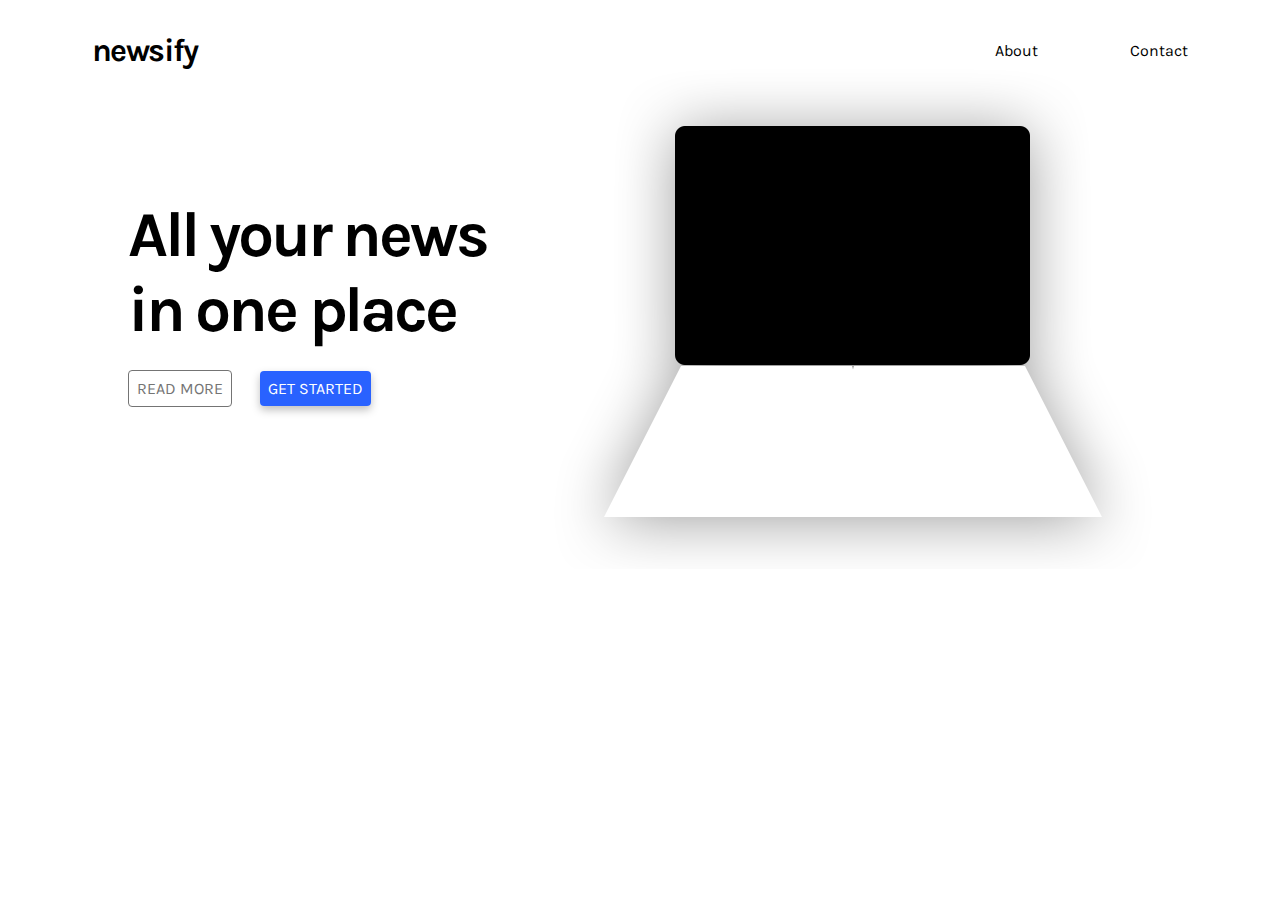
==== index.html @ f290281e "Work on landing page" ====
<!DOCTYPE html>
<html lang="en" dir="ltr">
<head>
  <meta charset="utf-8">
  <title>Newsify</title>
  <link rel="stylesheet" href="style.css">
  <!-- JS & CSS Filer -->
  <script type="text/javascript" src="config.js"></script>
  <script type="text/javascript" src="main.js"></script>
  <!-- Google fonts link -->
  <link href="https://fonts.googleapis.com/css?family=Karla:400,700|PT+Serif" rel="stylesheet">
</head>
<body id="landing-body">
  <!-- Header layout using flexbox-->
  <header id="landing-header">
    <div class="header-links">
      <ul id="landing-ul">
        <li><h1><a href="#">newsify</a></h1></li>
        <li><a href="#">About</a></li>
        <li><a href="#">Contact</a></li>
      </ul>
    </div>
  </header>
  <main id="landing-main">
    <div id="welcome-grid">
      <div id="welcome-text">
        <h2>All your news in one place</h2>
        <div id="welcome-buttons">
          <a href="#" class="outlined-button">READ MORE</a>
          <a href="#" class="blue-button">GET STARTED</a>
        </div>
      </div>
      <div id="welcome-img">
        <img src="assets/placeholder-computer.png" alt="Error displaying image">
      </div>
    </div>
  </main>
</body>
</html>
---- style.css ----
* {
  margin:0;
  padding:0;
}
html {
  height: 100%;
}
a {
  text-decoration: none;
  color: black;
}
#landing-body h1, h2 {
  letter-spacing: -0.05em;
}
#landing-header {
  padding-left: 92px;
  padding-top: 32px;
  font-family: 'Karla', sans-serif;
}
#landing-ul {
  list-style: none;
  display: flex;
  align-items: center;
}
#landing-ul li:nth-child(1) {
  margin-right: auto;
}
#landing-ul li:nth-child(n+2) {
  margin-right: 92px;
}
#landing-header h1 {
  font-weight: 700;
  font-size: 32px;
}
#welcome-grid {
  display: grid;
  margin-left: auto;
  margin-right: auto;
  grid-template-columns: 4fr 3fr;
}
#welcome-text {
  padding-top: 128px;
  padding-left: 128px;
}
#welcome-text h2 {
  font-family: 'Karla', sans-serif;
  font-size: 64px;
  max-width: 420px;
}
#welcome-buttons {
  margin-top: 32px;
}
.outlined-button {
  font-family: 'Karla', sans-serif;
  padding: 8px;
  color: #747474;
  border-radius: 4px;
  background: transparent;
  border: 1px solid #747474;
  margin-right: 24px;
  transition: all 0.2s;
}
.outlined-button:hover {
  background: rgba(116,116,116,0.33);
}
.blue-button {
  font-family: 'Karla', sans-serif;
  padding: 8px;
  color: #fff;
  border-radius: 4px;
  background: #2962ff;
  box-shadow: 0 4px 8px 0 rgba(0, 0, 0, 0.25);
  transition: all 0.2s;
}
.blue-button:hover {
  box-shadow: 0 6px 16px 0 rgba(0, 0, 0, 0.25);
  background: #0039cb
}
#welcome-img {
  padding-right: 128px;
}
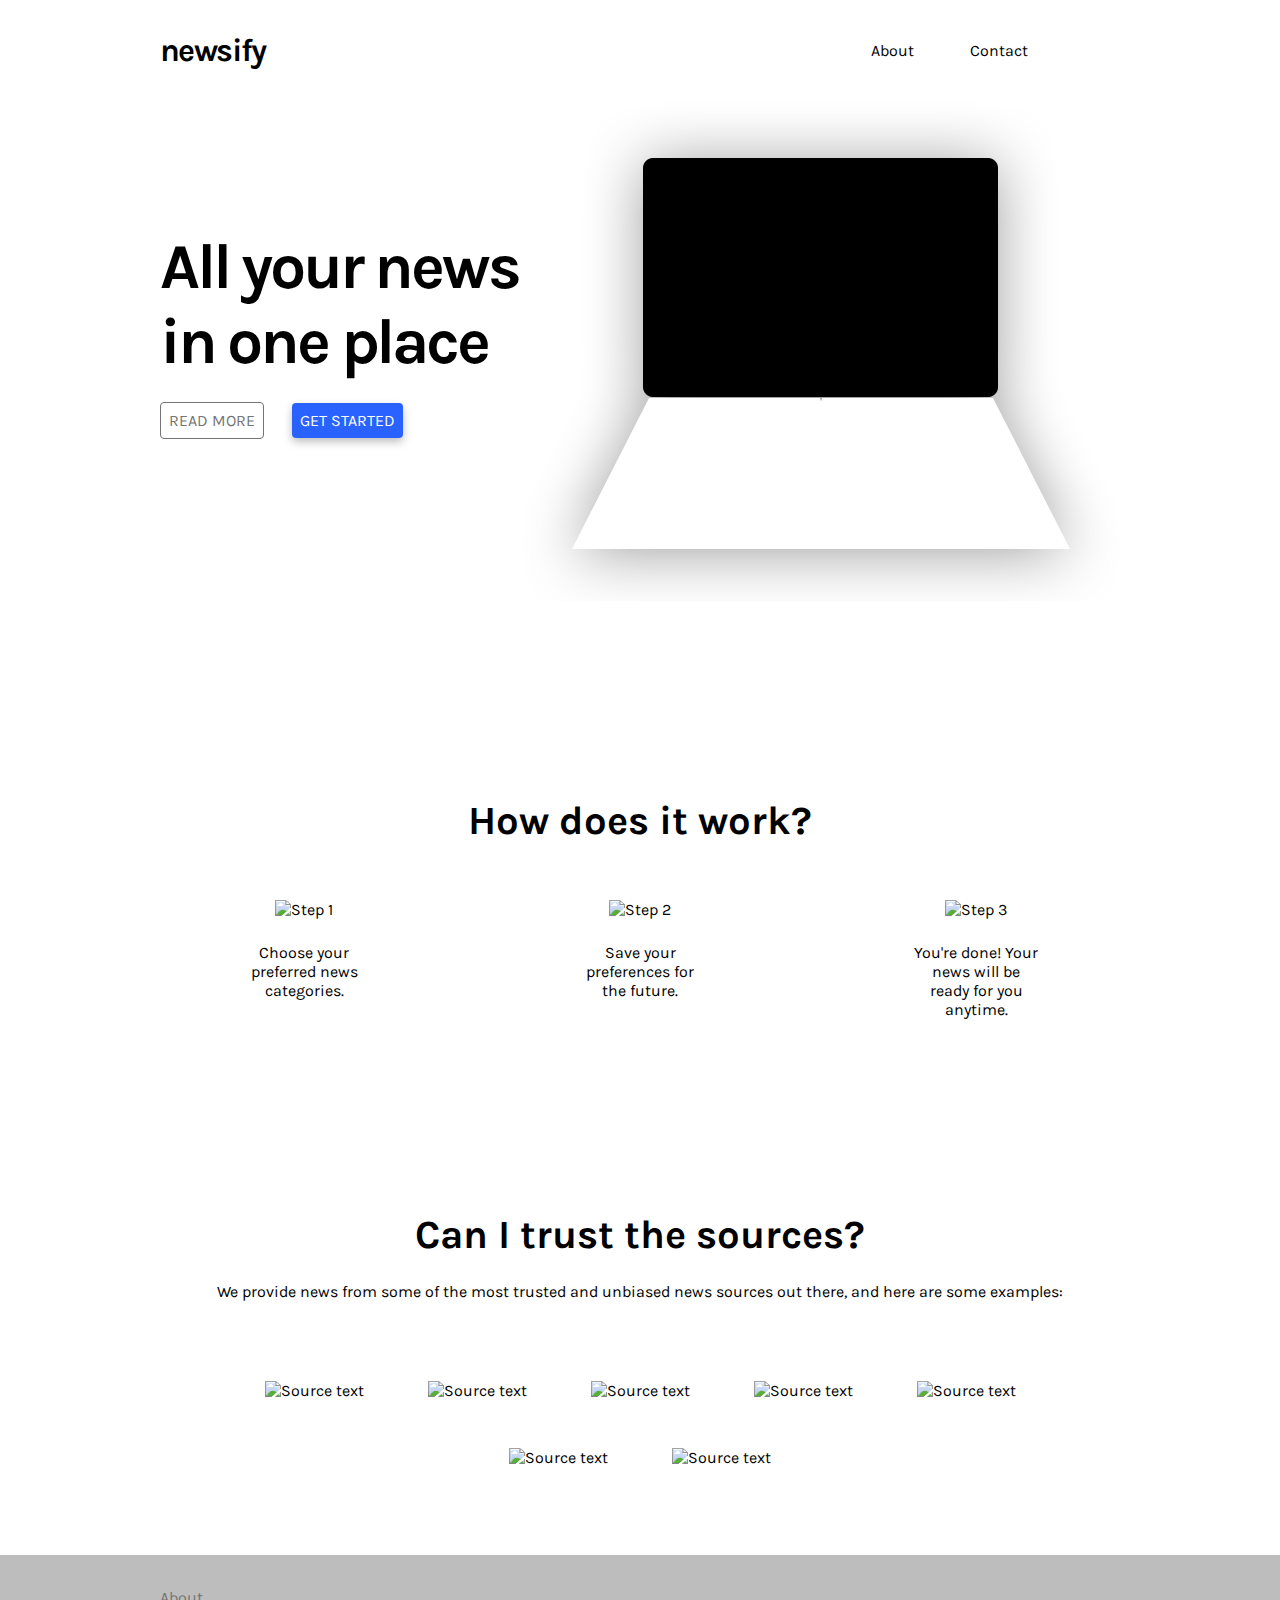
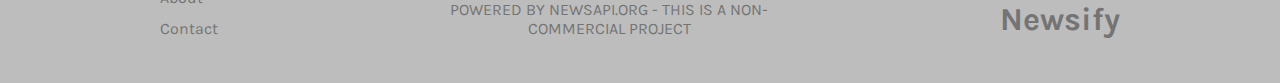
==== commit cc5f7078: "js" ====
--- a/index.html
+++ b/index.html
@@ -5,12 +5,13 @@
   <title>Newsify</title>
   <link rel="stylesheet" href="style.css">
   <!-- JS & CSS Filer -->
-  <script type="text/javascript" src="config.js"></script>
-  <script type="text/javascript" src="main.js"></script>
+  <script src="config.js"></script>
+  <script src="main.js"></script>
   <!-- Google fonts link -->
   <link href="https://fonts.googleapis.com/css?family=Karla:400,700|PT+Serif" rel="stylesheet">
 </head>
 <body id="landing-body">
+<div class="wrapper">
   <!-- Header layout using flexbox-->
   <header id="landing-header">
     <div class="header-links">
@@ -22,6 +23,8 @@
     </div>
   </header>
   <main id="landing-main">
+
+    <!-- Container med text & bild -->
     <div id="welcome-grid">
       <div id="welcome-text">
         <h2>All your news in one place</h2>
@@ -34,6 +37,60 @@
         <img src="assets/placeholder-computer.png" alt="Error displaying image">
       </div>
     </div>
-  </main>
-</body>
-</html>
+
+    <!-- Sektion som visar hur det går till -->
+    <div id="howto">
+      <div id="howto-text">
+        <h3>How does it work?</h3>
+      </div>
+      <!-- Flexbox container -->
+      <div id="howto-media">
+        <div class="howto-steps">
+          <img src="assets/text.png" alt="Step 1">
+          <p>Choose your preferred news categories.</p>
+        </div>
+        <div class="howto-steps">
+          <img src="assets/save.png" alt="Step 2">
+          <p>Save your preferences for the future.</p>
+        </div>
+        <div class="howto-steps">
+          <img src="assets/check.png" alt="Step 3">
+          <p>You're done! Your news will be ready for you anytime.</p>
+        </div>
+      </div>
+    </div>
+
+    <div id="trust">
+      <h3>Can I trust the sources?</h3>
+      <p>We provide news from some of the most trusted and unbiased news
+        sources out there, and here are some examples:</p>
+
+        <!-- Container med exempel på källor -->
+        <div id="sources">
+          <img src="assets/source.png" alt="Source text">
+          <img src="assets/source.png" alt="Source text">
+          <img src="assets/source.png" alt="Source text">
+          <img src="assets/source.png" alt="Source text">
+          <img src="assets/source.png" alt="Source text">
+          <img src="assets/source.png" alt="Source text">
+          <img src="assets/source.png" alt="Source text">
+        </div>
+      </div>
+    </main>
+</div>
+    <!-- Footer -->
+      <div class="footer">
+        <ul class="footer-container">
+          <li>
+            <ul>
+              <li><a href="#">About</a></li>
+              <li><a href="#">Contact</a></li>
+            </ul>
+          </li>
+          <li id="footer-info">POWERED BY NEWSAPI.ORG - THIS IS A NON-COMMERCIAL PROJECT</li>
+          <li>Newsify</li>
+        </ul>
+      </div>
+
+  </body>
+  </html>
--- a/style.css
+++ b/style.css
@@ -3,44 +3,62 @@
   padding:0;
 }
 html {
-  height: 100%;
+  min-height: 100%;
+  position: relative;
 }
 a {
   text-decoration: none;
   color: black;
 }
-#landing-body h1, h2 {
+p {
+  font-family: 'Karla', sans-serif;
+}
+h1 {
+  font-family: 'Karla', sans-serif;
   letter-spacing: -0.05em;
 }
+.wrapper {
+  width: 960px;
+  margin: 0 auto;
+}
+#landing-body h2 {
+  letter-spacing: -0.05em;
+}
 #landing-header {
-  padding-left: 92px;
   padding-top: 32px;
   font-family: 'Karla', sans-serif;
 }
 #landing-ul {
+  margin-left: auto;
+  margin-right: auto;
   list-style: none;
   display: flex;
   align-items: center;
+  justify-content: center;
 }
 #landing-ul li:nth-child(1) {
   margin-right: auto;
 }
-#landing-ul li:nth-child(n+2) {
+#landing-ul li:last-child {
   margin-right: 92px;
+}
+#landing-ul li:nth-child(2) {
+  margin-right: 56px;
 }
 #landing-header h1 {
   font-weight: 700;
   font-size: 32px;
 }
 #welcome-grid {
-  display: grid;
-  margin-left: auto;
-  margin-right: auto;
-  grid-template-columns: 4fr 3fr;
+  margin-top: 32px;
+  display: flex;
+  flex-direction: row;
+  justify-content: center;
+  margin-left: auto;
+  margin-right: auto;
 }
 #welcome-text {
   padding-top: 128px;
-  padding-left: 128px;
 }
 #welcome-text h2 {
   font-family: 'Karla', sans-serif;
@@ -74,8 +92,309 @@
 }
 .blue-button:hover {
   box-shadow: 0 6px 16px 0 rgba(0, 0, 0, 0.25);
-  background: #0039cb
-}
-#welcome-img {
-  padding-right: 128px;
-}
+  background: #0039cb;
+}
+
+#howto {
+  margin-top: 192px;
+}
+#howto-text h3 {
+  text-align: center;
+  font-family: 'Karla',sans-serif;
+  font-size: 40px;
+}
+#howto-media {
+  font-family: 'Karla', sans-serif;
+  text-align: center;
+  margin-top: 56px;
+  display: flex;
+  justify-content: center;
+  align-items: flex-start;
+  width: 800px;
+  margin-left:auto;
+  margin-right: auto;
+}
+.howto-steps {
+  width: 128px;
+}
+.howto-steps:nth-child(2) {
+  margin-left: auto;
+  margin-right: auto;
+}
+.howto-steps img {
+  margin-bottom: 24px;
+}
+#trust {
+  text-align: center;
+  margin-top: 192px;
+  margin-bottom: 192px;
+  font-family: 'Karla', sans-serif;
+}
+#trust h3 {
+  font-size: 40px;
+  margin-bottom: 24px;
+}
+#trust p {
+  margin-bottom: 56px;
+}
+#sources {
+  display: flex;
+  flex-wrap: wrap;
+  align-items:center;
+  justify-content: center;
+}
+#sources img {
+  margin: 24px 32px;
+}
+.footer {
+  background-color: #bdbdbd;
+  color: #747474;
+  font-family: 'Karla',sans-serif;
+  display: block;
+  width: 100%;
+  height: 128px;
+  position: absolute;
+  bottom: 0;
+}
+.footer a {
+  color: #747474;
+}
+.footer-container {
+  height: 100%;
+  display: flex;
+  align-items: center;
+  max-width: 960px;
+  list-style: none;
+  margin-left: auto;
+  margin-right: auto;
+}
+#footer-info {
+  margin-left: auto;
+  margin-right: auto;
+  max-width: 320px;
+  text-align: center;
+}
+.footer-container ul {
+  list-style: none;
+}
+.footer-container ul li {
+  margin-bottom: 12px;
+}
+.footer-container > li:last-child {
+  font-size: 32px;
+  font-weight: 700;
+}
+#signup-main {
+  font-family: 'Karla', sans-serif;
+}
+#signup-body h1, h2 {
+  letter-spacing: -0.05em;
+}
+#signup-header {
+  padding-top: 32px;
+  font-family: 'Karla', sans-serif;
+}
+#signup-ul {
+  list-style: none;
+  display: flex;
+}
+#signup-header h1 {
+  font-weight: 700;
+  font-size: 32px;
+}
+#personalize {
+  margin-top: 72px;
+  text-align: center;
+}
+#personalize h2 {
+  font-size: 40px;
+  margin-bottom: 24px;
+}
+#signup-form {
+  margin-left: auto;
+  margin-right: auto;
+  margin-top: 40px;
+  text-align: center;
+}
+label[for=name-input] {
+  margin-right: 8px;
+}
+#name-input {
+  outline: none;
+  box-shadow: 0px 4px 4px 0 rgba(0, 0, 0, 0.16);
+  border: 0;
+  background: #f5f5f5;
+  padding: 8px;
+}
+#categories-cont {
+  margin-top: 56px;
+  display: grid;
+  grid-template-columns: 1fr 1fr 1fr;
+  grid-row-gap: 48px;
+  margin-left: auto;
+  margin-right: auto;
+}
+.checkbox {
+  display: none;
+}
+.box {
+  text-align: center;
+  padding: 16px 16px;
+  border-radius: 8px;
+  box-shadow: 0px 6px 6px 0 rgba(0,0,0,0.16);
+  background-color: #f5f5f5;
+
+}
+.checkbox:checked + .box {
+  background-color: #2962ff;
+  color: white;
+  box-shadow: none;
+  transition: all 0.25s;
+}
+.buttonend {
+  margin-top: 88px;
+}
+#continue-button {
+  transition: none;
+  border-radius: 100px;
+  padding: 8px;
+}
+#continue-button:hover {
+  transition: all 0.25s;
+}
+.material-icons {
+  font-family: 'Material Icons';
+  font-weight: normal;
+  font-style: normal;
+  display: inline-block;
+  line-height: 1;
+  text-transform: none;
+  letter-spacing: normal;
+  word-wrap: normal;
+  white-space: nowrap;
+  direction: ltr;
+}
+.material-icons.md-36 {
+  font-size: 36px;  /* Preferred icon size */
+}
+.material-icons.md-18 {
+  font-size: 18px;
+}
+#nav {
+  display: flex;
+  list-style: none;
+  align-items: flex-start;
+  margin-top: 32px;
+  height: 72px;
+}
+#nav li h1 {
+  line-height: 1;
+}
+#nav li:nth-child(2) {
+  margin-right: auto;
+  margin-left: 40px;
+}
+.article-center {
+  margin-top: 72px;
+  display: flex;
+  align-items: center;
+  justify-content: center;
+}
+#article {
+  display: flex;
+  align-items: center;
+  margin-left: auto;
+  margin-right: auto;
+}
+.article-text {
+  padding: 32px;
+  margin-left: -40px;
+  background-color: white;
+  border-radius: 4px;
+  z-index: 120;
+}
+#headline {
+  font-size: 56px;
+  font-family: 'Karla', sans-serif;
+}
+#description {
+  margin-top: 24px;
+  margin-bottom: 16px;
+  font-family: 'PT Serif', serif;
+}
+.article-text a {
+  margin-top: 16px;
+  background: #2962ff;
+  padding: 2px 6px 6px 6px;
+  border-radius: 4px;
+  color: white;
+  font-family: 'Karla', sans-serif;
+  font-size: 18px;
+  text-transform: uppercase;
+  line-height: 1;
+  font-weight: normal;
+  box-shadow: 0px 2px 3px 0 rgba(0,0,0,0.3);
+}
+.article-text a:hover {
+  box-shadow: 0px 4px 8px 0 rgba(0,0,0,0.4);
+  background: #0039cb;
+  transition: all 0.2s;
+}
+.article-text span {
+  vertical-align: middle;
+}
+.article-text i {
+  color: white;
+  vertical-align: middle;
+  margin-right: 4px;
+}
+.article-img {
+  position: relative;
+  height: 300px;
+}
+.article-img img {
+  filter: grayscale(100%);
+  z-index: -100;
+  height: 100%;
+  width: auto;
+}
+.article-img span {
+  overflow: hidden;
+  height: 100%;
+  width: 100%;
+  background: rgba(41, 98, 255, 0.5);
+  position: absolute;
+  top: 0;
+  left: 0;
+  z-index: 100;
+  display: inline-block;
+}
+#next-article {
+  font-family: 'Karla', sans-serif;
+  padding: 8px;
+  color: #747474;
+  border-radius: 4px;
+  background: transparent;
+  border: 1px solid #747474;
+  transition: all 0.2s;
+}
+#next-article:hover {
+  background: rgba(116,116,116,0.33);
+}
+.next {
+  display: block;
+  margin-top: 92px;
+  margin-bottom: 56px;
+  text-align: center;
+}
+.sidebar {
+  position: absolute;
+  left: -300px;
+  top: 0;
+  width: 300px;
+  height: 100%;
+  z-index: 125;
+}
+.sidebar u {
+  list-style: none;
+}
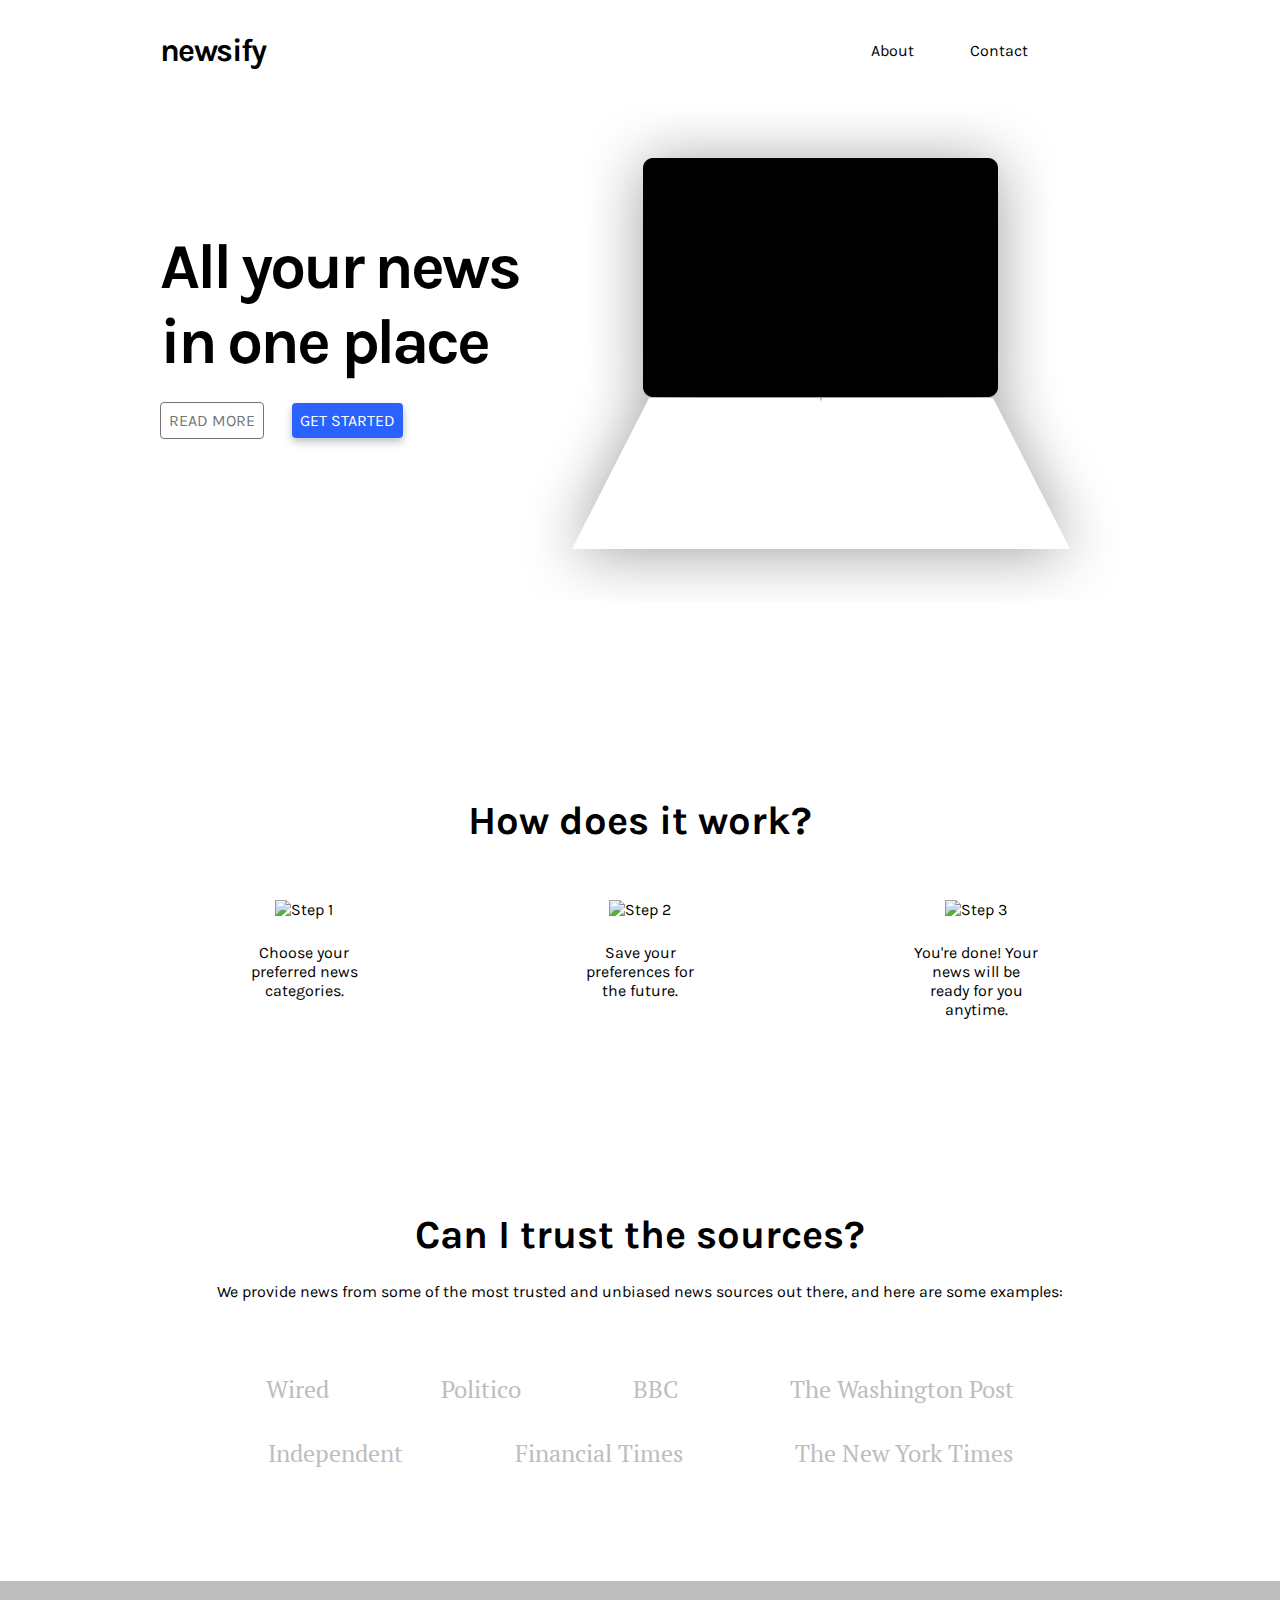
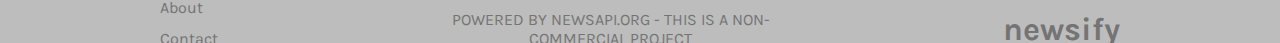
==== commit 37cd0fbe: "responsive" ====
--- a/index.html
+++ b/index.html
@@ -1,96 +1,51 @@
-<!DOCTYPE html>
-<html lang="en" dir="ltr">
-<head>
-  <meta charset="utf-8">
-  <title>Newsify</title>
-  <link rel="stylesheet" href="style.css">
-  <!-- JS & CSS Filer -->
-  <script src="config.js"></script>
-  <script src="main.js"></script>
-  <!-- Google fonts link -->
-  <link href="https://fonts.googleapis.com/css?family=Karla:400,700|PT+Serif" rel="stylesheet">
-</head>
-<body id="landing-body">
-<div class="wrapper">
-  <!-- Header layout using flexbox-->
-  <header id="landing-header">
-    <div class="header-links">
-      <ul id="landing-ul">
-        <li><h1><a href="#">newsify</a></h1></li>
-        <li><a href="#">About</a></li>
-        <li><a href="#">Contact</a></li>
-      </ul>
-    </div>
-  </header>
-  <main id="landing-main">
-
-    <!-- Container med text & bild -->
-    <div id="welcome-grid">
-      <div id="welcome-text">
-        <h2>All your news in one place</h2>
-        <div id="welcome-buttons">
-          <a href="#" class="outlined-button">READ MORE</a>
-          <a href="#" class="blue-button">GET STARTED</a>
-        </div>
-      </div>
-      <div id="welcome-img">
-        <img src="assets/placeholder-computer.png" alt="Error displaying image">
-      </div>
-    </div>
-
-    <!-- Sektion som visar hur det går till -->
-    <div id="howto">
-      <div id="howto-text">
-        <h3>How does it work?</h3>
-      </div>
-      <!-- Flexbox container -->
-      <div id="howto-media">
-        <div class="howto-steps">
-          <img src="assets/text.png" alt="Step 1">
-          <p>Choose your preferred news categories.</p>
-        </div>
-        <div class="howto-steps">
-          <img src="assets/save.png" alt="Step 2">
-          <p>Save your preferences for the future.</p>
-        </div>
-        <div class="howto-steps">
-          <img src="assets/check.png" alt="Step 3">
-          <p>You're done! Your news will be ready for you anytime.</p>
-        </div>
-      </div>
-    </div>
-
-    <div id="trust">
-      <h3>Can I trust the sources?</h3>
-      <p>We provide news from some of the most trusted and unbiased news
-        sources out there, and here are some examples:</p>
-
-        <!-- Container med exempel på källor -->
-        <div id="sources">
-          <img src="assets/source.png" alt="Source text">
-          <img src="assets/source.png" alt="Source text">
-          <img src="assets/source.png" alt="Source text">
-          <img src="assets/source.png" alt="Source text">
-          <img src="assets/source.png" alt="Source text">
-          <img src="assets/source.png" alt="Source text">
-          <img src="assets/source.png" alt="Source text">
-        </div>
-      </div>
-    </main>
-</div>
-    <!-- Footer -->
-      <div class="footer">
-        <ul class="footer-container">
-          <li>
-            <ul>
-              <li><a href="#">About</a></li>
-              <li><a href="#">Contact</a></li>
-            </ul>
-          </li>
-          <li id="footer-info">POWERED BY NEWSAPI.ORG - THIS IS A NON-COMMERCIAL PROJECT</li>
-          <li>Newsify</li>
-        </ul>
-      </div>
-
-  </body>
-  </html>
+<!DOCTYPE html>
+<html lang="en" dir="ltr" id="article-html">
+<head>
+  <script src="redirect.js"></script>
+  <meta charset="utf-8">
+  <title>Newsify</title>
+  <link rel="stylesheet" href="style.css">
+  <link href="https://fonts.googleapis.com/css?family=Karla:400,700|PT+Serif" rel="stylesheet">
+  <link href="https://fonts.googleapis.com/icon?family=Material+Icons" rel="stylesheet">
+  <script src="https://ajax.googleapis.com/ajax/libs/jquery/3.3.1/jquery.min.js"></script>
+  <meta name="viewport" content="width=device-width, initial-scale=1.0">
+  <script src="config.js"></script>
+</head>
+<body id="article-body">
+  <div id="whitefill"></div>
+    <div class="wrapper">
+      <header id="article-header">
+        <ul id="nav">
+          <li id="menubutton"><i class="material-icons md-36">menu</i></li>
+          <li><h1>newsify</h1></li>
+          <li><i class="material-icons md-36" id="night-mode">brightness_3</i></li>
+        </ul>
+      </header>
+      <div id="sidebar">
+        <i class="material-icons md-36" id="closebutton">close</i>
+        <ul>
+          <li><a href="about.html" id="sidebar-about">About</a></li>
+          <li><a href="contact.html" id="sidebar-contact">Contact</a></li>
+          <li><a href="landingpage.html" id="clear-storage">Clear data (Can't undo)</a></li>
+        </ul>
+      </div>
+      <div class="article-center">
+        <section id="article">
+          <div class="article-img-cont">
+            <img src="assets/image.jpg" alt="No image" id="article-img">
+            <span></span>
+          </div>
+          <div id="article-text">
+            <h2 id="headline">This is a headline</h2>
+            <p id="description">This is a pretty short description.</p>
+            <a href="#" target="_blank" id="read-more"><i class="material-icons md-18">open_in_new</i><span>read more</span></a>
+          </div>
+        </div>
+      </section>
+      <div class="next">
+        <a href="#" id="next-article">Next Article</a>
+      </div>
+    </div>
+  <script src="main.js"></script>
+</body>
+</html>
--- a/style.css
+++ b/style.css
@@ -1,400 +1,669 @@
-* {
-  margin:0;
-  padding:0;
-}
-html {
-  min-height: 100%;
-  position: relative;
-}
-a {
-  text-decoration: none;
-  color: black;
-}
-p {
-  font-family: 'Karla', sans-serif;
-}
-h1 {
-  font-family: 'Karla', sans-serif;
-  letter-spacing: -0.05em;
-}
-.wrapper {
-  width: 960px;
-  margin: 0 auto;
-}
-#landing-body h2 {
-  letter-spacing: -0.05em;
-}
-#landing-header {
-  padding-top: 32px;
-  font-family: 'Karla', sans-serif;
-}
-#landing-ul {
-  margin-left: auto;
-  margin-right: auto;
-  list-style: none;
-  display: flex;
-  align-items: center;
-  justify-content: center;
-}
-#landing-ul li:nth-child(1) {
-  margin-right: auto;
-}
-#landing-ul li:last-child {
-  margin-right: 92px;
-}
-#landing-ul li:nth-child(2) {
-  margin-right: 56px;
-}
-#landing-header h1 {
-  font-weight: 700;
-  font-size: 32px;
-}
-#welcome-grid {
-  margin-top: 32px;
-  display: flex;
-  flex-direction: row;
-  justify-content: center;
-  margin-left: auto;
-  margin-right: auto;
-}
-#welcome-text {
-  padding-top: 128px;
-}
-#welcome-text h2 {
-  font-family: 'Karla', sans-serif;
-  font-size: 64px;
-  max-width: 420px;
-}
-#welcome-buttons {
-  margin-top: 32px;
-}
-.outlined-button {
-  font-family: 'Karla', sans-serif;
-  padding: 8px;
-  color: #747474;
-  border-radius: 4px;
-  background: transparent;
-  border: 1px solid #747474;
-  margin-right: 24px;
-  transition: all 0.2s;
-}
-.outlined-button:hover {
-  background: rgba(116,116,116,0.33);
-}
-.blue-button {
-  font-family: 'Karla', sans-serif;
-  padding: 8px;
-  color: #fff;
-  border-radius: 4px;
-  background: #2962ff;
-  box-shadow: 0 4px 8px 0 rgba(0, 0, 0, 0.25);
-  transition: all 0.2s;
-}
-.blue-button:hover {
-  box-shadow: 0 6px 16px 0 rgba(0, 0, 0, 0.25);
-  background: #0039cb;
-}
-
-#howto {
-  margin-top: 192px;
-}
-#howto-text h3 {
-  text-align: center;
-  font-family: 'Karla',sans-serif;
-  font-size: 40px;
-}
-#howto-media {
-  font-family: 'Karla', sans-serif;
-  text-align: center;
-  margin-top: 56px;
-  display: flex;
-  justify-content: center;
-  align-items: flex-start;
-  width: 800px;
-  margin-left:auto;
-  margin-right: auto;
-}
-.howto-steps {
-  width: 128px;
-}
-.howto-steps:nth-child(2) {
-  margin-left: auto;
-  margin-right: auto;
-}
-.howto-steps img {
-  margin-bottom: 24px;
-}
-#trust {
-  text-align: center;
-  margin-top: 192px;
-  margin-bottom: 192px;
-  font-family: 'Karla', sans-serif;
-}
-#trust h3 {
-  font-size: 40px;
-  margin-bottom: 24px;
-}
-#trust p {
-  margin-bottom: 56px;
-}
-#sources {
-  display: flex;
-  flex-wrap: wrap;
-  align-items:center;
-  justify-content: center;
-}
-#sources img {
-  margin: 24px 32px;
-}
-.footer {
-  background-color: #bdbdbd;
-  color: #747474;
-  font-family: 'Karla',sans-serif;
-  display: block;
-  width: 100%;
-  height: 128px;
-  position: absolute;
-  bottom: 0;
-}
-.footer a {
-  color: #747474;
-}
-.footer-container {
-  height: 100%;
-  display: flex;
-  align-items: center;
-  max-width: 960px;
-  list-style: none;
-  margin-left: auto;
-  margin-right: auto;
-}
-#footer-info {
-  margin-left: auto;
-  margin-right: auto;
-  max-width: 320px;
-  text-align: center;
-}
-.footer-container ul {
-  list-style: none;
-}
-.footer-container ul li {
-  margin-bottom: 12px;
-}
-.footer-container > li:last-child {
-  font-size: 32px;
-  font-weight: 700;
-}
-#signup-main {
-  font-family: 'Karla', sans-serif;
-}
-#signup-body h1, h2 {
-  letter-spacing: -0.05em;
-}
-#signup-header {
-  padding-top: 32px;
-  font-family: 'Karla', sans-serif;
-}
-#signup-ul {
-  list-style: none;
-  display: flex;
-}
-#signup-header h1 {
-  font-weight: 700;
-  font-size: 32px;
-}
-#personalize {
-  margin-top: 72px;
-  text-align: center;
-}
-#personalize h2 {
-  font-size: 40px;
-  margin-bottom: 24px;
-}
-#signup-form {
-  margin-left: auto;
-  margin-right: auto;
-  margin-top: 40px;
-  text-align: center;
-}
-label[for=name-input] {
-  margin-right: 8px;
-}
-#name-input {
-  outline: none;
-  box-shadow: 0px 4px 4px 0 rgba(0, 0, 0, 0.16);
-  border: 0;
-  background: #f5f5f5;
-  padding: 8px;
-}
-#categories-cont {
-  margin-top: 56px;
-  display: grid;
-  grid-template-columns: 1fr 1fr 1fr;
-  grid-row-gap: 48px;
-  margin-left: auto;
-  margin-right: auto;
-}
-.checkbox {
-  display: none;
-}
-.box {
-  text-align: center;
-  padding: 16px 16px;
-  border-radius: 8px;
-  box-shadow: 0px 6px 6px 0 rgba(0,0,0,0.16);
-  background-color: #f5f5f5;
-
-}
-.checkbox:checked + .box {
-  background-color: #2962ff;
-  color: white;
-  box-shadow: none;
-  transition: all 0.25s;
-}
-.buttonend {
-  margin-top: 88px;
-}
-#continue-button {
-  transition: none;
-  border-radius: 100px;
-  padding: 8px;
-}
-#continue-button:hover {
-  transition: all 0.25s;
-}
-.material-icons {
-  font-family: 'Material Icons';
-  font-weight: normal;
-  font-style: normal;
-  display: inline-block;
-  line-height: 1;
-  text-transform: none;
-  letter-spacing: normal;
-  word-wrap: normal;
-  white-space: nowrap;
-  direction: ltr;
-}
-.material-icons.md-36 {
-  font-size: 36px;  /* Preferred icon size */
-}
-.material-icons.md-18 {
-  font-size: 18px;
-}
-#nav {
-  display: flex;
-  list-style: none;
-  align-items: flex-start;
-  margin-top: 32px;
-  height: 72px;
-}
-#nav li h1 {
-  line-height: 1;
-}
-#nav li:nth-child(2) {
-  margin-right: auto;
-  margin-left: 40px;
-}
-.article-center {
-  margin-top: 72px;
-  display: flex;
-  align-items: center;
-  justify-content: center;
-}
-#article {
-  display: flex;
-  align-items: center;
-  margin-left: auto;
-  margin-right: auto;
-}
-.article-text {
-  padding: 32px;
-  margin-left: -40px;
-  background-color: white;
-  border-radius: 4px;
-  z-index: 120;
-}
-#headline {
-  font-size: 56px;
-  font-family: 'Karla', sans-serif;
-}
-#description {
-  margin-top: 24px;
-  margin-bottom: 16px;
-  font-family: 'PT Serif', serif;
-}
-.article-text a {
-  margin-top: 16px;
-  background: #2962ff;
-  padding: 2px 6px 6px 6px;
-  border-radius: 4px;
-  color: white;
-  font-family: 'Karla', sans-serif;
-  font-size: 18px;
-  text-transform: uppercase;
-  line-height: 1;
-  font-weight: normal;
-  box-shadow: 0px 2px 3px 0 rgba(0,0,0,0.3);
-}
-.article-text a:hover {
-  box-shadow: 0px 4px 8px 0 rgba(0,0,0,0.4);
-  background: #0039cb;
-  transition: all 0.2s;
-}
-.article-text span {
-  vertical-align: middle;
-}
-.article-text i {
-  color: white;
-  vertical-align: middle;
-  margin-right: 4px;
-}
-.article-img {
-  position: relative;
-  height: 300px;
-}
-.article-img img {
-  filter: grayscale(100%);
-  z-index: -100;
-  height: 100%;
-  width: auto;
-}
-.article-img span {
-  overflow: hidden;
-  height: 100%;
-  width: 100%;
-  background: rgba(41, 98, 255, 0.5);
-  position: absolute;
-  top: 0;
-  left: 0;
-  z-index: 100;
-  display: inline-block;
-}
-#next-article {
-  font-family: 'Karla', sans-serif;
-  padding: 8px;
-  color: #747474;
-  border-radius: 4px;
-  background: transparent;
-  border: 1px solid #747474;
-  transition: all 0.2s;
-}
-#next-article:hover {
-  background: rgba(116,116,116,0.33);
-}
-.next {
-  display: block;
-  margin-top: 92px;
-  margin-bottom: 56px;
-  text-align: center;
-}
-.sidebar {
-  position: absolute;
-  left: -300px;
-  top: 0;
-  width: 300px;
-  height: 100%;
-  z-index: 125;
-}
-.sidebar u {
-  list-style: none;
-}
+* {
+  margin:0;
+  padding:0;
+}
+html {
+  min-height: 100%;
+  position: relative;
+}
+a {
+  text-decoration: none;
+  color: black;
+}
+p {
+  font-family: 'Karla', sans-serif;
+}
+h1 {
+  font-family: 'Karla', sans-serif;
+  letter-spacing: -0.05em;
+}
+.wrapper {
+  width: 960px;
+  margin: 0 auto;
+}
+#landing-body h2 {
+  letter-spacing: -0.05em;
+}
+#landing-header {
+  padding-top: 32px;
+  font-family: 'Karla', sans-serif;
+}
+#landing-ul {
+  margin-left: auto;
+  margin-right: auto;
+  list-style: none;
+  display: flex;
+  align-items: center;
+  justify-content: center;
+}
+#landing-ul li:nth-child(1) {
+  margin-right: auto;
+}
+#landing-ul li:last-child {
+  margin-right: 92px;
+}
+#landing-ul li:nth-child(2) {
+  margin-right: 56px;
+}
+#landing-header h1 {
+  font-weight: 700;
+  font-size: 32px;
+}
+#welcome-grid {
+  margin-top: 32px;
+  display: flex;
+  flex-direction: row;
+  justify-content: center;
+  margin-left: auto;
+  margin-right: auto;
+}
+#welcome-text {
+  padding-top: 128px;
+}
+#welcome-text h2 {
+  font-family: 'Karla', sans-serif;
+  font-size: 64px;
+  max-width: 420px;
+}
+#welcome-buttons {
+  margin-top: 32px;
+}
+.outlined-button {
+  font-family: 'Karla', sans-serif;
+  padding: 8px;
+  color: #747474;
+  border-radius: 4px;
+  background: transparent;
+  border: 1px solid #747474;
+  margin-right: 24px;
+  transition: all 0.2s;
+}
+.outlined-button:hover {
+  background: rgba(116,116,116,0.33);
+}
+.blue-button {
+  font-family: 'Karla', sans-serif;
+  padding: 8px;
+  color: #fff;
+  border-radius: 4px;
+  background: #2962ff;
+  box-shadow: 0 4px 8px 0 rgba(0, 0, 0, 0.25);
+  transition: all 0.2s;
+}
+.blue-button:hover {
+  box-shadow: 0 6px 16px 0 rgba(0, 0, 0, 0.25);
+  background: #0039cb;
+}
+
+#howto {
+  margin-top: 192px;
+}
+#howto-text h3 {
+  text-align: center;
+  font-family: 'Karla',sans-serif;
+  font-size: 40px;
+}
+#howto-media {
+  font-family: 'Karla', sans-serif;
+  text-align: center;
+  margin-top: 56px;
+  display: flex;
+  justify-content: center;
+  align-items: flex-start;
+  width: 800px;
+  margin-left:auto;
+  margin-right: auto;
+}
+.howto-steps {
+  width: 128px;
+}
+.howto-steps:nth-child(2) {
+  margin-left: auto;
+  margin-right: auto;
+}
+.howto-steps img {
+  margin-bottom: 24px;
+}
+#trust {
+  text-align: center;
+  margin-top: 192px;
+  margin-bottom: 192px;
+  font-family: 'Karla', sans-serif;
+}
+#trust h3 {
+  font-size: 40px;
+  margin-bottom: 24px;
+}
+#trust p {
+  margin-bottom: 56px;
+}
+#sources {
+  display: flex;
+  flex-wrap: wrap;
+  align-items:center;
+  justify-content: center;
+}
+#sources p {
+  margin: 16px 56px;
+  color: #bdbdbd;
+  font-family: 'PT Serif', serif;
+  font-size: 24px;
+}
+.footer {
+  background-color: #bdbdbd;
+  color: #747474;
+  font-family: 'Karla',sans-serif;
+  overflow: none;
+  display: block;
+  width: 100%;
+  height: 128px;
+  position: absolute;
+  bottom: 0;
+}
+.footer a {
+  color: #747474;
+}
+.footer-container {
+  height: 100%;
+  display: flex;
+  align-items: center;
+  max-width: 960px;
+  list-style: none;
+  margin-left: auto;
+  margin-right: auto;
+}
+#footer-info {
+  margin-left: auto;
+  margin-right: auto;
+  max-width: 320px;
+  text-align: center;
+}
+.footer-container ul {
+  list-style: none;
+}
+.footer-container ul li {
+  margin-bottom: 12px;
+}
+.footer-container > li:last-child {
+  font-size: 32px;
+  font-weight: 700;
+}
+#signup-main {
+  font-family: 'Karla', sans-serif;
+}
+#signup-body h1, h2 {
+  letter-spacing: -0.05em;
+}
+#signup-header {
+  padding-top: 32px;
+  font-family: 'Karla', sans-serif;
+}
+#signup-ul {
+  list-style: none;
+  display: flex;
+}
+#signup-header h1 {
+  font-weight: 700;
+  font-size: 32px;
+}
+#personalize {
+  margin-top: 72px;
+  text-align: center;
+}
+#personalize h2 {
+  font-size: 40px;
+  margin-bottom: 24px;
+}
+#signup-form {
+  margin-left: auto;
+  margin-right: auto;
+  margin-top: 40px;
+  text-align: center;
+}
+label[for=name-input] {
+  margin-right: 8px;
+}
+#name-input {
+  outline: none;
+  box-shadow: 0px 4px 4px 0 rgba(0, 0, 0, 0.16);
+  border: 0;
+  background: #f5f5f5;
+  padding: 8px;
+}
+#categories-cont {
+  margin-top: 56px;
+  display: grid;
+  grid-template-columns: 1fr 1fr 1fr;
+  grid-row-gap: 48px;
+  margin-left: auto;
+  margin-right: auto;
+}
+.checkbox {
+  display: none;
+}
+.box {
+  text-align: center;
+  padding: 16px 16px;
+  border-radius: 8px;
+  box-shadow: 0px 6px 6px 0 rgba(0,0,0,0.16);
+  background-color: #f5f5f5;
+
+}
+.checkbox:checked + .box {
+  background-color: #2962ff;
+  color: white;
+  box-shadow: none;
+  transition: all 0.25s;
+}
+.buttonend {
+  margin-top: 88px;
+}
+#continue-button {
+
+  transition: none;
+  border-radius: 100px;
+  padding: 8px;
+}
+#continue-button:hover {
+  transition: all 0.25s;
+}
+.material-icons {
+  font-family: 'Material Icons';
+  font-weight: normal;
+  font-style: normal;
+  display: inline-block;
+  line-height: 1;
+  text-transform: none;
+  letter-spacing: normal;
+  word-wrap: normal;
+  white-space: nowrap;
+  direction: ltr;
+}
+.material-icons.md-36 {
+  font-size: 36px;  /* Preferred icon size */
+}
+.material-icons.md-18 {
+  font-size: 18px;
+}
+#nav {
+  display: flex;
+  list-style: none;
+  align-items: flex-start;
+  margin-top: 32px;
+  height: 72px;
+}
+#nav li h1 {
+  line-height: 1;
+}
+#nav li:nth-child(2) {
+  margin-right: auto;
+  margin-left: 40px;
+}
+.article-center {
+  margin-top: 72px;
+  display: flex;
+  align-items: center;
+  justify-content: center;
+}
+#article {
+  display: flex;
+  align-items: center;
+  margin-left: auto;
+  margin-right: auto;
+}
+#article-text {
+  padding: 32px;
+  margin-left: -40px;
+  background-color: white;
+  border-radius: 4px;
+  z-index: 120;
+}
+#headline {
+  font-size: 48px;
+  font-family: 'Karla', sans-serif;
+}
+#description {
+  margin-top: 24px;
+  margin-bottom: 16px;
+  font-family: 'PT Serif', serif;
+}
+#article-text a {
+  margin-top: 16px;
+  background: #2962ff;
+  padding: 2px 6px 6px 6px;
+  border-radius: 4px;
+  color: white;
+  font-family: 'Karla', sans-serif;
+  font-size: 18px;
+  text-transform: uppercase;
+  line-height: 1;
+  font-weight: normal;
+  box-shadow: 0px 2px 3px 0 rgba(0,0,0,0.3);
+}
+#article-text a:hover {
+  box-shadow: 0px 4px 8px 0 rgba(0,0,0,0.4);
+  background: #0039cb;
+  transition: all 0.2s;
+}
+#article-text span {
+  vertical-align: middle;
+}
+#article-text i {
+  color: white;
+  vertical-align: middle;
+  margin-right: 4px;
+}
+.article-img-cont {
+  position: relative;
+  height: 400px;
+}
+#article-img {
+  filter: grayscale(100%);
+  z-index: -100;
+  height: 100%;
+  width: auto;
+}
+.article-img-cont span {
+  overflow: hidden;
+  height: 100%;
+  width: 100%;
+  background: rgba(41, 98, 255, 0.5);
+  position: absolute;
+  top: 0;
+  left: 0;
+  z-index: 100;
+  display: inline-block;
+}
+#next-article {
+  font-family: 'Karla', sans-serif;
+  padding: 8px;
+  color: #747474;
+  border-radius: 4px;
+  background: transparent;
+  border: 1px solid #747474;
+  transition: all 0.2s;
+}
+#next-article:hover {
+  background: rgba(116,116,116,0.33);
+}
+.next {
+  display: block;
+  margin-top: 92px;
+  margin-bottom: 56px;
+  text-align: center;
+}
+#sidebar {
+  width: 300px;
+  position: absolute;
+  left: -300px;
+  top: 0;
+  height: 100vh;
+  background-color: white;
+  z-index: 125;
+  transition: all 0.5s;
+}
+#sidebar ul {
+  list-style: none;
+  margin-top: 192px;
+  margin-left: 56px;
+  font-family: 'Karla', sans-serif;
+}
+#sidebar li {
+  margin-top: 16px;
+  font-size-adjust: 18px;
+}
+#sidebar li:nth-child(3) {
+  margin-top: 72px;
+  cursor: pointer;
+}
+#closebutton {
+  position: absolute;
+  cursor: pointer;
+  top: 56px;
+  left: 56px;
+}
+#menubutton {
+  cursor: pointer;
+  user-select: none;
+}
+#whitefill {
+  z-index: 10000;
+  position: fixed;
+  top: 0;
+  left: 0;
+  width: 100%;
+  height: 100%;
+  background-color: white;
+  display: flex;
+  justify-content: center;
+  text-align: center;
+  align-items: center;
+  font-family: 'Karla', sans-serif;
+}
+#article-html {
+  height: 100%;
+}
+#about-grid {
+  display: flex;
+  justify-content: center;
+  align-items: center;
+  margin-left: auto;
+  margin-right: auto;
+  margin-top: 128px;
+  margin-bottom: 56px;
+}
+#about-text {
+  margin-left: 96px;
+  min-width: 500px;
+}
+#about-img {
+  min-width: 300px;
+  height: auto;
+}
+#about-img img {
+  width: 100%;
+  height: auto;
+}
+#about-grid h2 {
+  font-family: 'Karla', sans-serif;
+  font-size: 56px;
+  margin-bottom: 32px;
+}
+#about-body {
+  padding-bottom: 128px;
+}
+#contact-grid {
+  display: flex;
+  justify-content: center;
+  align-items: center;
+  margin-left: auto;
+  margin-right: auto;
+  margin-top: 128px;
+  margin-bottom: 56px;
+}
+#contact-text {
+  margin-left: 96px;
+}
+#contact-text p {
+  margin-top: 16px;
+}
+#contact-img {
+  min-width: 300px;
+  max-width: 450px;
+  height: auto;
+}
+#contact-img img {
+  width: 100%;
+  height: auto;
+}
+#contact-grid h2 {
+  font-family: 'Karla', sans-serif;
+  font-size: 56px;
+  margin-bottom: 32px;
+}
+#contact-body {
+  padding-bottom: 128px;
+}
+@media screen and (max-width: 1600px) {
+
+  #about-grid {
+    margin-top: 56px;
+  }
+  #contact-grid {
+    margin-top: 56px;
+  }
+  .article-center {
+    margin-top: 56px;
+  }
+  #headline {
+    font-size: 32px;
+  }
+  .article-img-cont {
+    height: 300px;
+  }
+  #article-img {
+    height: 100%;
+    width: auto;
+  }
+  #contact-grid img {
+    width: 80%;
+    height: auto;
+  }
+  .footer {
+    height: 96px;
+  }
+  #about-body {
+    padding-bottom: 56px;
+  }
+}
+@media screen and (max-width: 1100px) {
+  .wrapper {
+    width: 700px;
+    margin: 0 auto;
+  }
+  #article-text {
+    margin-left: 0;
+  }
+  .article-img-cont {
+    height: 400px;
+  }
+  #about-text {
+    min-width: 100px;
+    width: 320px;
+  }
+  #article {
+    flex-direction: column;
+  }
+  #about-body, #contact-body {
+    padding-bottom: 200px;
+  }
+}
+@media screen and (max-width: 768px) {
+  .wrapper {
+    width: 496px;
+  }
+  #about-grid {
+    flex-direction: column;
+  }
+  #about-text {
+    margin-left: 0px;
+    min-width: 100px;
+    width: 320px;
+  }
+  #about-img {
+    min-width: 100px;
+    width: 320px;
+    height: auto;
+  }
+  .footer {
+    display: block;
+    width: 100%;
+    height: 168px;
+    position: absolute;
+    bottom: 0;
+  }
+  .footer-container {
+    height: 100%;
+    display: flex;
+    flex-direction: column;
+    align-items: center;
+    max-width: 500px;
+  }
+  #footer-info {
+    max-width: 500px;
+    margin-bottom: 16px;
+  }
+  .footer-container ul {
+    margin-top: 12px;
+    list-style: none;
+  }
+  .footer-container ul li {
+    text-align: center;
+  }
+  .footer-container > li:last-child {
+    font-size: 18px;
+    font-weight: 700;
+  }
+  #nav li:nth-child(2) {
+    margin-left: auto;
+    margin-right: auto;
+  }
+  #landing-ul li:last-child {
+    margin-right: 12px;
+  }
+  #landing-ul li:first-child {
+    margin-left: 12px;
+  }
+  #landing-ul li:nth-child(2) {
+    margin-right: 16px;
+  }
+}
+@media screen and (max-width: 500px) {
+  .wrapper {
+    width: 296px;
+    margin: 0 auto;
+  }
+  #about-grid {
+    flex-direction: column;
+  }
+  #footer-info {
+    max-width: 224px;
+    margin-bottom: 16px;
+  }
+  .footer {
+    height: 192px;
+  }
+  #contact-body, #about-body {
+    padding-bottom: 224px;
+  }
+  #about-text {
+    margin-left: 0px;
+    min-width: 100px;
+    width: 224px;
+  }
+  #about-img {
+    min-width: 100px;
+    width: 224px;
+    height: auto;
+  }
+  #article-text {
+    padding: 8px;
+  }
+  .article-img-cont {
+    height: 200px;
+  }
+  #headline {
+    font-size: 32px;
+  }
+  #article-img {
+    height: 100%;
+    width: auto;
+  }
+  .article-center {
+    margin-top: 16px;
+  }
+  .next {
+    margin-top: 48px;
+  }
+}
+}
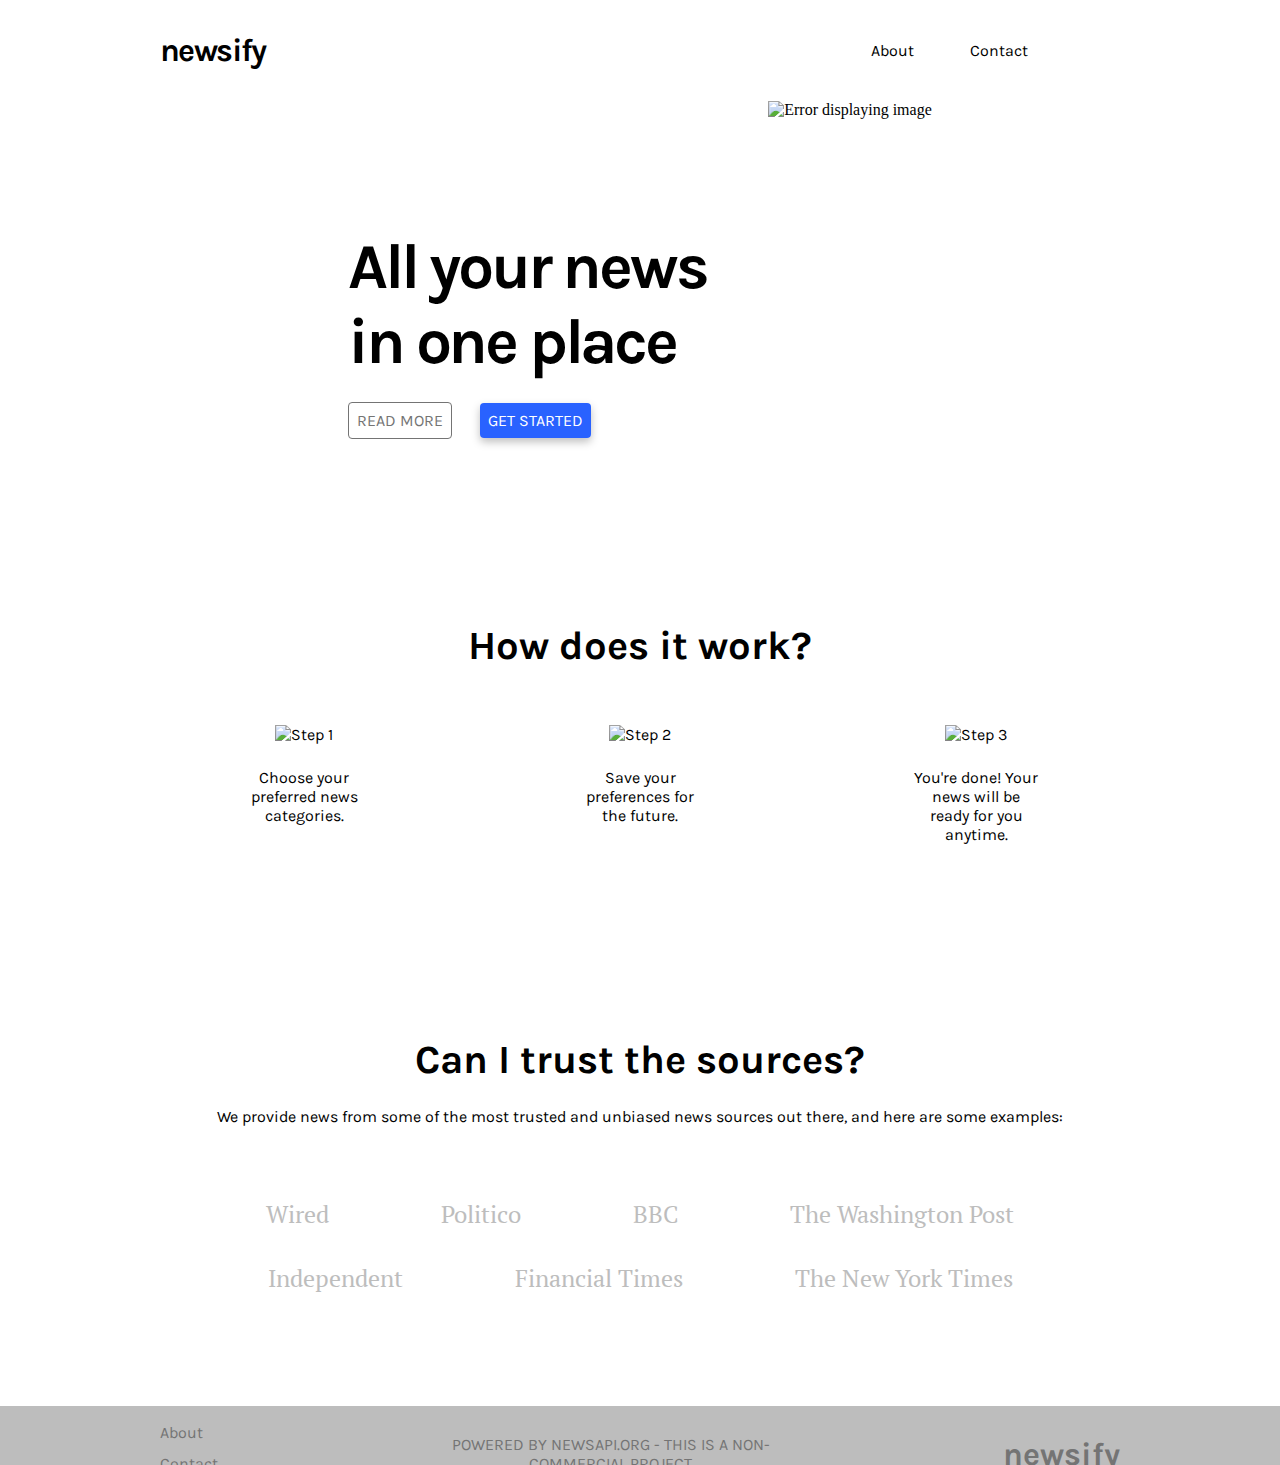
==== commit 7db82d0a: "speed" ====
--- a/index.html
+++ b/index.html
@@ -9,43 +9,43 @@
   <link href="https://fonts.googleapis.com/icon?family=Material+Icons" rel="stylesheet">
   <script src="https://ajax.googleapis.com/ajax/libs/jquery/3.3.1/jquery.min.js"></script>
   <meta name="viewport" content="width=device-width, initial-scale=1.0">
-  <script src="config.js"></script>
 </head>
 <body id="article-body">
   <div id="whitefill"></div>
-    <div class="wrapper">
-      <header id="article-header">
-        <ul id="nav">
-          <li id="menubutton"><i class="material-icons md-36">menu</i></li>
-          <li><h1>newsify</h1></li>
-          <li><i class="material-icons md-36" id="night-mode">brightness_3</i></li>
-        </ul>
-      </header>
-      <div id="sidebar">
-        <i class="material-icons md-36" id="closebutton">close</i>
-        <ul>
-          <li><a href="about.html" id="sidebar-about">About</a></li>
-          <li><a href="contact.html" id="sidebar-contact">Contact</a></li>
-          <li><a href="landingpage.html" id="clear-storage">Clear data (Can't undo)</a></li>
-        </ul>
-      </div>
-      <div class="article-center">
-        <section id="article">
-          <div class="article-img-cont">
-            <img src="assets/image.jpg" alt="No image" id="article-img">
-            <span></span>
-          </div>
-          <div id="article-text">
-            <h2 id="headline">This is a headline</h2>
-            <p id="description">This is a pretty short description.</p>
-            <a href="#" target="_blank" id="read-more"><i class="material-icons md-18">open_in_new</i><span>read more</span></a>
-          </div>
+  <div class="wrapper">
+    <header id="article-header">
+      <ul id="nav">
+        <li id="menubutton"><i class="material-icons md-36">menu</i></li>
+        <li><h1>newsify</h1></li>
+        <li><i class="material-icons md-36" id="night-mode">brightness_3</i></li>
+      </ul>
+    </header>
+    <div id="sidebar">
+      <i class="material-icons md-36" id="closebutton">close</i>
+      <ul>
+        <li><a href="about.html" id="sidebar-about">About</a></li>
+        <li><a href="contact.html" id="sidebar-contact">Contact</a></li>
+        <li><a href="landingpage.html" id="clear-storage">Clear data (Can't undo)</a></li>
+      </ul>
+    </div>
+    <div class="article-center">
+      <section id="article">
+        <div class="article-img-cont">
+          <img src="assets/image.jpg" alt="No image" id="article-img">
+          <span></span>
+        </div>
+        <div id="article-text">
+          <h2 id="headline">This is a headline</h2>
+          <p id="description">This is a pretty short description.</p>
+          <a href="#" target="_blank" id="read-more"><i class="material-icons md-18">open_in_new</i><span>read more</span></a>
         </div>
       </section>
-      <div class="next">
-        <a href="#" id="next-article">Next Article</a>
-      </div>
     </div>
+
+    <div id="next">
+      <a href="#" id="next-article">Next Article</a>
+    </div>
+  </div>
   <script src="main.js"></script>
 </body>
 </html>
